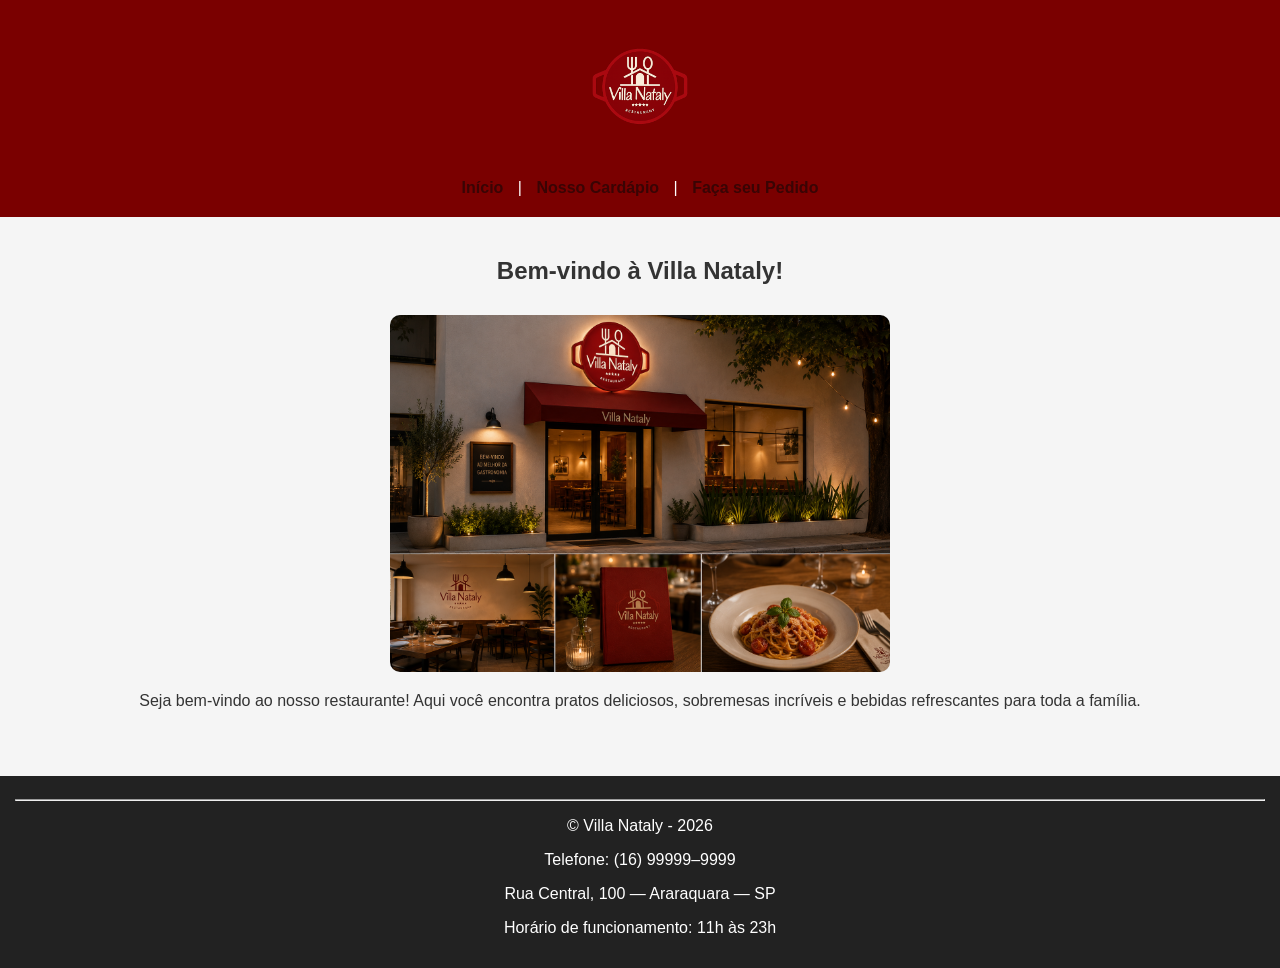
==== site_nataly/projetos/villa-nataly/index.html @ 03588937 "Initial commit" ====
<!DOCTYPE html>
<html lang="pt-BR">
    
<head >
   
    <meta charset="UTF-8">
    <meta name="viewport" content="width=device-width, initial-scale=1.0">

    
    <link rel="icon" href="logo.png - Copia.png">
   
    <title>Villa Nataly</title>

    <link rel="stylesheet" href="style.css">

</head>
<body>

    
   <header>

    <div style="text-align: center;">

        <img src="logo.png.png"
             width="300"
             alt="Logo Villa Nataly">

       

        <nav>
            <a href="index.html">Início</a> |
            <a href="cardapio.html">Nosso Cardápio</a> |
            <a href="pedido.html">Faça seu Pedido</a>
        </nav>

    </div>

</header>

    
    <main>
         <div style="text-align: center;">

        <h2>Bem-vindo à Villa Nataly!</h2>

        <img src="restaurante.png"
             width="500"
             alt="Imagem do restaurante">

        <p>
            Seja bem-vindo ao nosso restaurante! Aqui você encontra pratos deliciosos,
            sobremesas incríveis e bebidas refrescantes para toda a família.
        </p>
        </div>

    </main>

    
    <footer>
        <hr>

        <p>
            &copy; Villa Nataly - 2026
        </p>

        <p>
            Telefone: (16)&nbsp;99999&ndash;9999
        </p>

        <p>
            Rua Central, 100 &mdash; Araraquara &mdash; SP
        </p>

        <p>
            Horário de funcionamento: 11h às 23h
        </p>

    </footer>

</body>
</html>
---- site_nataly/projetos/villa-nataly/style.css ----
body {
    font-family: cursive, 'Lucida Sans', 'Lucida Sans Regular', 'Lucida Grande', 'Lucida Sans Unicode', Geneva, Verdana, sans-serif;
    background-color: #f5f5f5;
    margin: 0;
    padding: 0;
    color: #333;
}



header {
    background-color: #7a0000;
    color: white;
    text-align: center;
    padding: 20px;
}

header img {
    width: 140px;
}

h1 {
    margin: 10px 0;
    font-size: 40px;
}



nav {
    margin-top: 15px;
}

nav a {
    color: rgb(57, 4, 4);
    text-decoration: none;
    margin: 0 10px;
    font-weight: bold;
}

nav a:hover {
    color: #ffd700;
}



main {
    padding: 20px;
    text-align: center;
}

main img {
    border-radius: 10px;
    margin-top: 10px;
}



section {
    background-color: rgb(255, 255, 255);
    margin: 25px auto;
    padding: 20px;
    width: 80%;
    border-radius: 10px;
    box-shadow: 0px 0px 10px #e3a8a8;
}



table {
    width: 100%;
    border-collapse: collapse;
    margin-top: 15px;
}

th {
    background-color: #7a0000;
    color: white;
}

th, td {
    border: 1px solid #ccc;
    padding: 10px;
}



form {
    background-color:white;
    width: 60%;
    margin: auto;
    padding: 20px;
    border-radius: 10px;
    box-shadow: 0px 0px 10px #ccc;
    text-align: left
}

input, textarea {
    width: 100%;
    padding: 8px;
    margin-top: 5px;
    margin-bottom: 15px;
}

button {
    background-color: #7a0000;
    color: white;
    border: none;
    padding: 12px 20px;
    font-size: 16px;
    border-radius: 5px;
    cursor: pointer;
}

button:hover {
    background-color: #a00000;
}



footer {
    background-color: #222;
    color: white;
    text-align: center;
    padding: 15px;
    margin-top: 30px;
}

a:focus-visible, button:focus-visible, input:focus-visible, textarea:focus-visible {
    outline: 3px solid #ffd700;
    outline-offset: 3px;
}
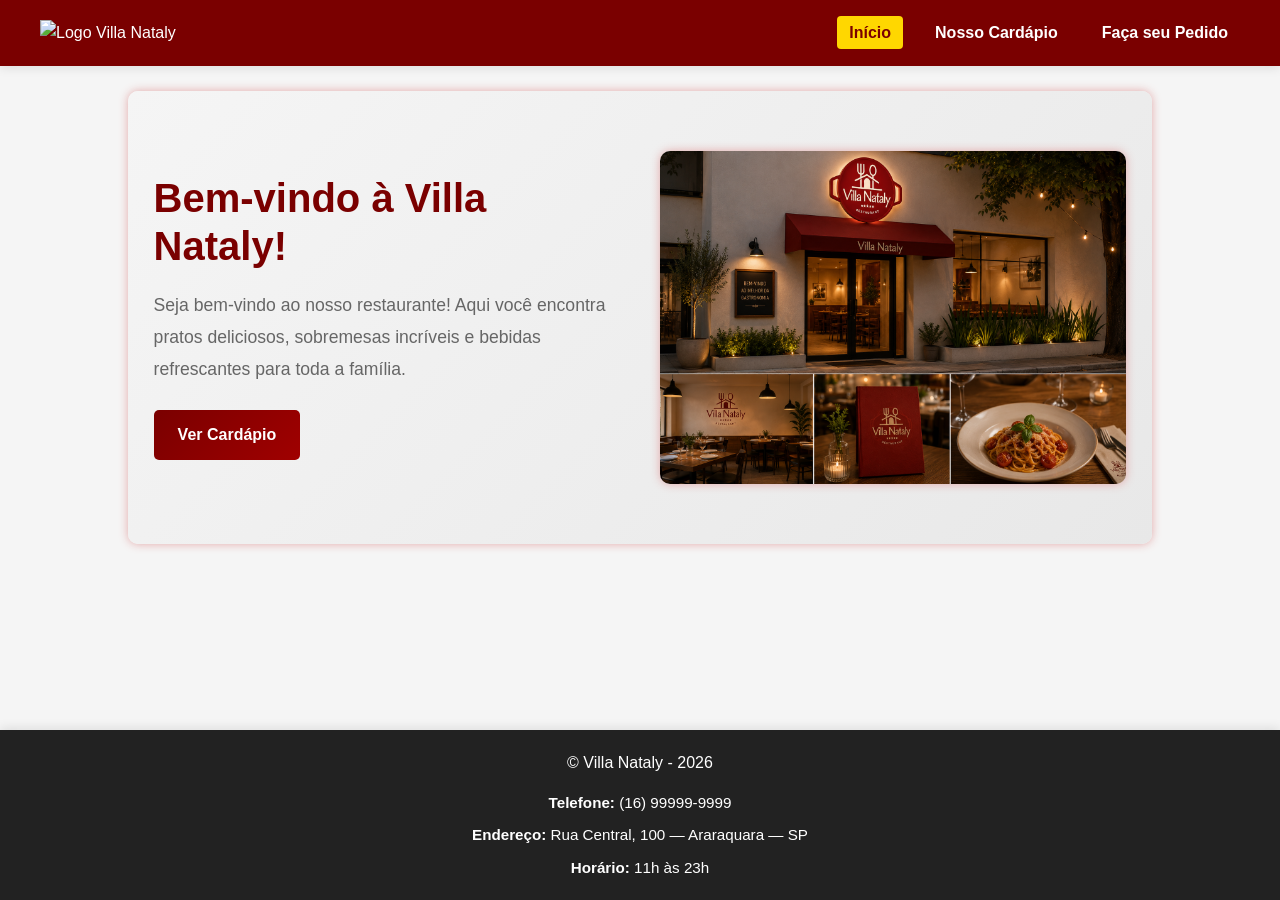
==== commit e5d4950f: "Melhorias no HTML: estrutura semântica, acessibilidade e responsividade" ====
--- a/site_nataly/projetos/villa-nataly/index.html
+++ b/site_nataly/projetos/villa-nataly/index.html
@@ -1,81 +1,66 @@
 <!DOCTYPE html>
 <html lang="pt-BR">
-    
-<head >
-   
-    <meta charset="UTF-8">
-    <meta name="viewport" content="width=device-width, initial-scale=1.0">
-
-    
-    <link rel="icon" href="logo.png - Copia.png">
-   
-    <title>Villa Nataly</title>
-
-    <link rel="stylesheet" href="style.css">
-
+<head>
+  <meta charset="UTF-8">
+  <meta name="viewport" content="width=device-width, initial-scale=1.0">
+  <meta name="description" content="Villa Nataly - Restaurante com pratos deliciosos, sobremesas incríveis e bebidas refrescantes.">
+  
+  <link rel="icon" href="logo.png">
+  <title>Villa Nataly - Restaurante</title>
+  
+  <link rel="stylesheet" href="style.css">
 </head>
 <body>
+  <!-- Link visível apenas ao usar teclado -->
+  <a class="skip-link" href="#conteudo">Pular para o conteúdo principal</a>
 
-    
-   <header>
+  <!-- Cabeçalho -->
+  <header class="site-header">
+    <div class="container">
+      <div class="header-content">
+        <img src="logo.png" alt="Logo Villa Nataly" class="logo-img">
+        
+        <!-- Navegação principal -->
+        <nav class="main-nav" aria-label="Menu principal">
+          <ul>
+            <li><a href="index.html" aria-current="page" class="active">Início</a></li>
+            <li><a href="cardapio.html">Nosso Cardápio</a></li>
+            <li><a href="pedido.html">Faça seu Pedido</a></li>
+          </ul>
+        </nav>
+      </div>
+    </div>
+  </header>
 
-    <div style="text-align: center;">
-
-        <img src="logo.png.png"
-             width="300"
-             alt="Logo Villa Nataly">
-
-       
-
-        <nav>
-            <a href="index.html">Início</a> |
-            <a href="cardapio.html">Nosso Cardápio</a> |
-            <a href="pedido.html">Faça seu Pedido</a>
-        </nav>
-
-    </div>
-
-</header>
-
-    
-    <main>
-         <div style="text-align: center;">
-
-        <h2>Bem-vindo à Villa Nataly!</h2>
-
-        <img src="restaurante.png"
-             width="500"
-             alt="Imagem do restaurante">
-
-        <p>
+  <!-- Conteúdo principal -->
+  <main id="conteudo" tabindex="-1">
+    <!-- Hero section -->
+    <section class="hero">
+      <div class="container hero-content">
+        <div>
+          <h1>Bem-vindo à Villa Nataly!</h1>
+          <p>
             Seja bem-vindo ao nosso restaurante! Aqui você encontra pratos deliciosos,
             sobremesas incríveis e bebidas refrescantes para toda a família.
-        </p>
+          </p>
+          <a href="cardapio.html" class="btn btn-primary">Ver Cardápio</a>
         </div>
+        
+        <img src="restaurante.png" alt="Ambiente aconchegante do restaurante Villa Nataly" class="hero-img">
+      </div>
+    </section>
+  </main>
 
-    </main>
-
-    
-    <footer>
-        <hr>
-
-        <p>
-            &copy; Villa Nataly - 2026
-        </p>
-
-        <p>
-            Telefone: (16)&nbsp;99999&ndash;9999
-        </p>
-
-        <p>
-            Rua Central, 100 &mdash; Araraquara &mdash; SP
-        </p>
-
-        <p>
-            Horário de funcionamento: 11h às 23h
-        </p>
-
-    </footer>
-
+  <!-- Rodapé -->
+  <footer class="site-footer">
+    <div class="container footer-content">
+      <p>&copy; Villa Nataly - 2026</p>
+      <div class="contact-info">
+        <p><strong>Telefone:</strong> (16) 99999-9999</p>
+        <p><strong>Endereço:</strong> Rua Central, 100 — Araraquara — SP</p>
+        <p><strong>Horário:</strong> 11h às 23h</p>
+      </div>
+    </div>
+  </footer>
 </body>
-</html>+</html>
--- a/site_nataly/projetos/villa-nataly/style.css
+++ b/site_nataly/projetos/villa-nataly/style.css
@@ -1,133 +1,396 @@
-
+/* =========================================================
+   VILLA NATALY - RESTAURANTE
+   Arquivo: style.css
+   Objetivo: Visual profissional, responsividade e acessibilidade
+   ========================================================= */
+
+/* ---------- Variáveis globais ---------- */
+:root {
+  --vinho: #7a0000;
+  --vinho-claro: #a00000;
+  --ouro: #ffd700;
+  --texto: #333333;
+  --fundo: #f5f5f5;
+  --branco: #ffffff;
+  --cinza-escuro: #222222;
+  --sombra: 0 2px 10px rgba(0, 0, 0, 0.1);
+  --sombra-forte: 0px 0px 10px #e3a8a8;
+}
+
+/* ---------- Reset básico ---------- */
+* {
+  box-sizing: border-box;
+  margin: 0;
+  padding: 0;
+}
+
+html {
+  scroll-behavior: smooth;
+}
 
 body {
-    font-family: cursive, 'Lucida Sans', 'Lucida Sans Regular', 'Lucida Grande', 'Lucida Sans Unicode', Geneva, Verdana, sans-serif;
-    background-color: #f5f5f5;
-    margin: 0;
-    padding: 0;
-    color: #333;
-}
-
-
-
-header {
-    background-color: #7a0000;
-    color: white;
+  font-family: 'Segoe UI', Tahoma, Geneva, Verdana, sans-serif;
+  background-color: var(--fundo);
+  color: var(--texto);
+  line-height: 1.6;
+  min-height: 100vh;
+  display: flex;
+  flex-direction: column;
+}
+
+/* ---------- Acessibilidade ---------- */
+a:focus-visible,
+button:focus-visible,
+input:focus-visible,
+textarea:focus-visible {
+  outline: 3px solid var(--ouro);
+  outline-offset: 3px;
+}
+
+main:focus {
+  outline: none;
+}
+
+/* Skip link - visível apenas ao usar teclado */
+.skip-link {
+  position: absolute;
+  top: -40px;
+  left: 0;
+  background: var(--vinho);
+  color: var(--branco);
+  padding: 8px 16px;
+  border-radius: 0 0 4px 0;
+  z-index: 999;
+  text-decoration: none;
+  font-weight: bold;
+}
+
+.skip-link:focus {
+  top: 0;
+}
+
+/* ---------- Container padrão ---------- */
+.container {
+  width: min(1200px, 95%);
+  margin: 0 auto;
+}
+
+/* ---------- Cabeçalho e navegação ---------- */
+.site-header {
+  background-color: var(--vinho);
+  color: var(--branco);
+  padding: 20px 0;
+  position: sticky;
+  top: 0;
+  z-index: 100;
+  box-shadow: var(--sombra);
+}
+
+.header-content {
+  display: flex;
+  align-items: center;
+  justify-content: space-between;
+  gap: 30px;
+  flex-wrap: wrap;
+}
+
+.logo-img {
+  width: 140px;
+  height: auto;
+  display: block;
+}
+
+.main-nav ul {
+  display: flex;
+  flex-wrap: wrap;
+  gap: 20px;
+  list-style: none;
+}
+
+.main-nav a {
+  color: var(--branco);
+  text-decoration: none;
+  font-weight: bold;
+  padding: 8px 12px;
+  border-radius: 4px;
+  transition: background-color 0.3s ease, color 0.3s ease;
+}
+
+.main-nav a:hover,
+.main-nav a.active {
+  background-color: var(--ouro);
+  color: var(--vinho);
+}
+
+/* ---------- Hero section ---------- */
+.hero {
+  background: linear-gradient(135deg, #f5f5f5, #e8e8e8);
+  padding: 60px 0;
+  flex-grow: 1;
+}
+
+.hero-content {
+  display: grid;
+  grid-template-columns: 1fr 1fr;
+  gap: 40px;
+  align-items: center;
+}
+
+.hero-content h1 {
+  font-size: 2.5rem;
+  color: var(--vinho);
+  margin-bottom: 20px;
+  line-height: 1.2;
+}
+
+.hero-content p {
+  font-size: 1.1rem;
+  color: #666;
+  margin-bottom: 25px;
+  line-height: 1.8;
+}
+
+.hero-img {
+  width: 100%;
+  max-width: 500px;
+  height: auto;
+  border-radius: 10px;
+  box-shadow: var(--sombra-forte);
+  display: block;
+}
+
+/* ---------- Botões ---------- */
+.btn {
+  display: inline-block;
+  padding: 12px 24px;
+  background-color: var(--vinho);
+  color: var(--branco);
+  text-decoration: none;
+  border-radius: 5px;
+  font-weight: bold;
+  font-size: 1rem;
+  border: none;
+  cursor: pointer;
+  transition: background-color 0.3s ease, transform 0.2s ease;
+}
+
+.btn:hover {
+  background-color: var(--vinho-claro);
+  transform: translateY(-2px);
+}
+
+.btn-primary {
+  background: linear-gradient(135deg, var(--vinho), var(--vinho-claro));
+}
+
+/* ---------- Seções ---------- */
+section {
+  background-color: var(--branco);
+  margin: 25px auto;
+  padding: 20px;
+  width: 80%;
+  border-radius: 10px;
+  box-shadow: var(--sombra-forte);
+}
+
+section h2 {
+  color: var(--vinho);
+  font-size: 1.8rem;
+  margin-bottom: 15px;
+}
+
+section p {
+  color: #666;
+  margin-bottom: 15px;
+}
+
+/* ---------- Tabelas ---------- */
+table {
+  width: 100%;
+  border-collapse: collapse;
+  margin-top: 15px;
+}
+
+th {
+  background-color: var(--vinho);
+  color: var(--branco);
+  padding: 12px;
+  text-align: left;
+  font-weight: bold;
+}
+
+td {
+  border: 1px solid #ccc;
+  padding: 10px 12px;
+}
+
+tr:hover {
+  background-color: #f9f9f9;
+}
+
+/* ---------- Formulário ---------- */
+form {
+  background-color: var(--branco);
+  width: 60%;
+  margin: 20px auto;
+  padding: 20px;
+  border-radius: 10px;
+  box-shadow: var(--sombra);
+}
+
+label {
+  display: block;
+  margin: 15px 0 5px;
+  font-weight: bold;
+  color: var(--vinho);
+}
+
+input,
+textarea {
+  width: 100%;
+  padding: 10px;
+  margin-bottom: 15px;
+  border: 1px solid #ccc;
+  border-radius: 4px;
+  font-family: inherit;
+  font-size: 1rem;
+}
+
+input:focus,
+textarea:focus {
+  border-color: var(--vinho);
+  background-color: #fffdfb;
+}
+
+textarea {
+  resize: vertical;
+  min-height: 120px;
+}
+
+button {
+  background-color: var(--vinho);
+  color: var(--branco);
+  border: none;
+  padding: 12px 20px;
+  font-size: 1rem;
+  border-radius: 5px;
+  cursor: pointer;
+  font-weight: bold;
+  transition: background-color 0.3s ease;
+}
+
+button:hover {
+  background-color: var(--vinho-claro);
+}
+
+/* ---------- Rodapé ---------- */
+.site-footer {
+  background-color: var(--cinza-escuro);
+  color: var(--branco);
+  padding: 20px 0;
+  margin-top: auto;
+  box-shadow: 0 -2px 10px rgba(0, 0, 0, 0.1);
+}
+
+.footer-content {
+  display: grid;
+  gap: 15px;
+  text-align: center;
+}
+
+.contact-info {
+  display: grid;
+  gap: 8px;
+}
+
+.contact-info p {
+  margin: 0;
+  font-size: 0.95rem;
+}
+
+/* ---------- Responsividade para tablets ---------- */
+@media (max-width: 768px) {
+  .header-content {
+    flex-direction: column;
+    align-items: center;
+    gap: 15px;
+  }
+
+  .main-nav ul {
+    gap: 10px;
+    justify-content: center;
+  }
+
+  .hero-content {
+    grid-template-columns: 1fr;
+    gap: 25px;
+  }
+
+  .hero-content h1 {
+    font-size: 2rem;
+  }
+
+  section {
+    width: 90%;
+  }
+
+  form {
+    width: 90%;
+  }
+
+  .footer-content {
     text-align: center;
-    padding: 20px;
-}
-
-header img {
-    width: 140px;
-}
-
-h1 {
-    margin: 10px 0;
-    font-size: 40px;
-}
-
-
-
-nav {
-    margin-top: 15px;
-}
-
-nav a {
-    color: rgb(57, 4, 4);
-    text-decoration: none;
-    margin: 0 10px;
-    font-weight: bold;
-}
-
-nav a:hover {
-    color: #ffd700;
-}
-
-
-
-main {
-    padding: 20px;
+  }
+}
+
+/* ---------- Responsividade para celulares ---------- */
+@media (max-width: 480px) {
+  .logo-img {
+    width: 100px;
+  }
+
+  .main-nav ul {
+    flex-direction: column;
+    gap: 8px;
+  }
+
+  .main-nav a {
+    display: block;
     text-align: center;
-}
-
-main img {
-    border-radius: 10px;
-    margin-top: 10px;
-}
-
-
-
-section {
-    background-color: rgb(255, 255, 255);
-    margin: 25px auto;
-    padding: 20px;
-    width: 80%;
-    border-radius: 10px;
-    box-shadow: 0px 0px 10px #e3a8a8;
-}
-
-
-
-table {
+  }
+
+  .hero-content h1 {
+    font-size: 1.5rem;
+  }
+
+  .hero-content p {
+    font-size: 1rem;
+  }
+
+  section {
+    width: 95%;
+    padding: 15px;
+    margin: 15px auto;
+  }
+
+  table {
+    font-size: 0.9rem;
+  }
+
+  th,
+  td {
+    padding: 8px;
+  }
+
+  form {
+    width: 95%;
+    padding: 15px;
+  }
+
+  .btn {
+    padding: 10px 16px;
+    font-size: 0.95rem;
     width: 100%;
-    border-collapse: collapse;
-    margin-top: 15px;
-}
-
-th {
-    background-color: #7a0000;
-    color: white;
-}
-
-th, td {
-    border: 1px solid #ccc;
-    padding: 10px;
-}
-
-
-
-form {
-    background-color:white;
-    width: 60%;
-    margin: auto;
-    padding: 20px;
-    border-radius: 10px;
-    box-shadow: 0px 0px 10px #ccc;
-    text-align: left
-}
-
-input, textarea {
-    width: 100%;
-    padding: 8px;
-    margin-top: 5px;
-    margin-bottom: 15px;
-}
-
-button {
-    background-color: #7a0000;
-    color: white;
-    border: none;
-    padding: 12px 20px;
-    font-size: 16px;
-    border-radius: 5px;
-    cursor: pointer;
-}
-
-button:hover {
-    background-color: #a00000;
-}
-
-
-
-footer {
-    background-color: #222;
-    color: white;
     text-align: center;
-    padding: 15px;
-    margin-top: 30px;
-}
-
-a:focus-visible, button:focus-visible, input:focus-visible, textarea:focus-visible {
-    outline: 3px solid #ffd700;
-    outline-offset: 3px;
-}
+  }
+}
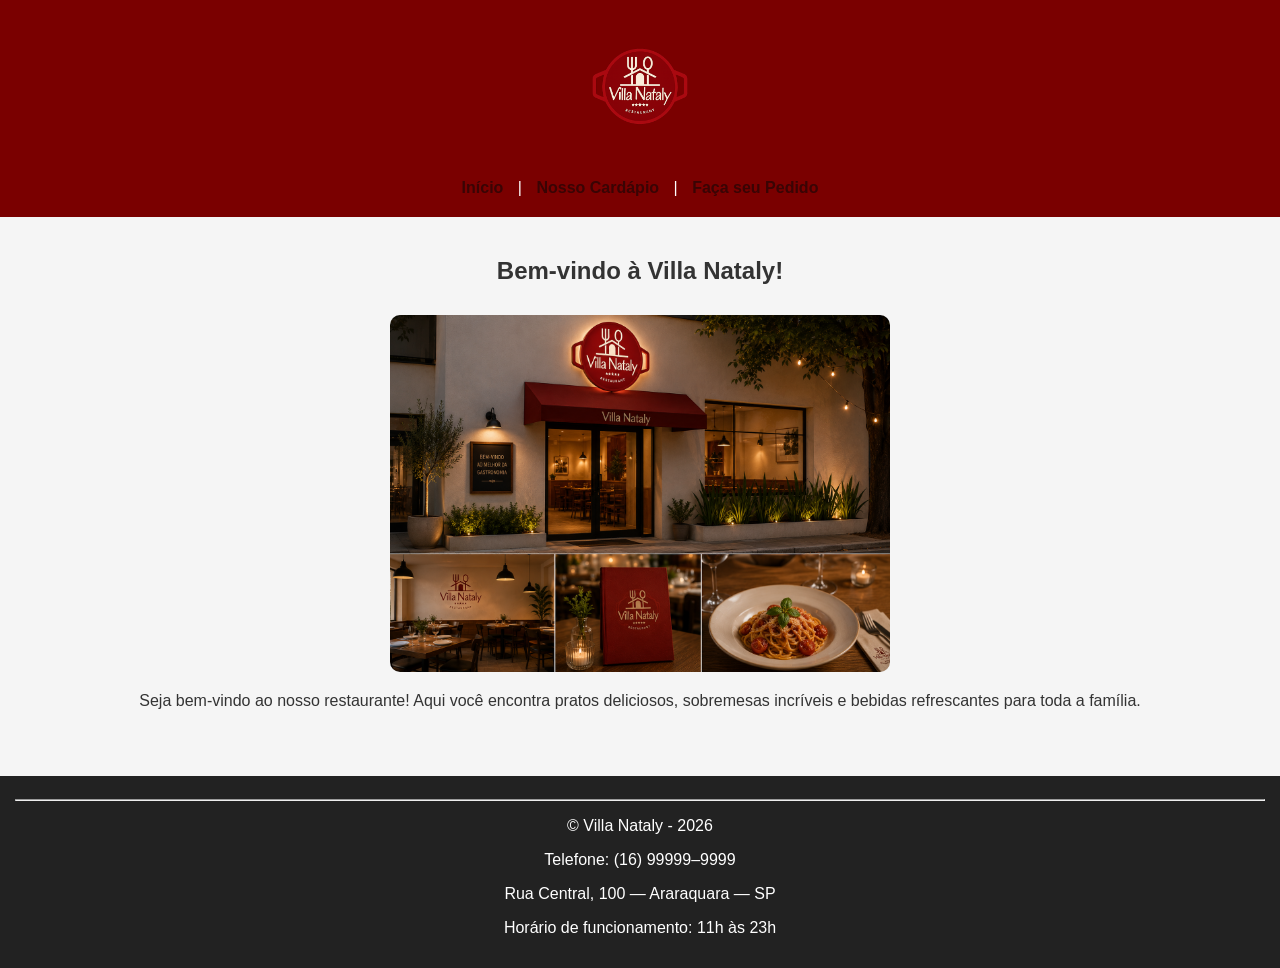
==== commit 7aa1d5a2: "Atualiza o site com a versão local" ====
--- a/site_nataly/projetos/villa-nataly/index.html
+++ b/site_nataly/projetos/villa-nataly/index.html
@@ -1,66 +1,81 @@
 <!DOCTYPE html>
 <html lang="pt-BR">
-<head>
-  <meta charset="UTF-8">
-  <meta name="viewport" content="width=device-width, initial-scale=1.0">
-  <meta name="description" content="Villa Nataly - Restaurante com pratos deliciosos, sobremesas incríveis e bebidas refrescantes.">
-  
-  <link rel="icon" href="logo.png">
-  <title>Villa Nataly - Restaurante</title>
-  
-  <link rel="stylesheet" href="style.css">
+    
+<head >
+   
+    <meta charset="UTF-8">
+    <meta name="viewport" content="width=device-width, initial-scale=1.0">
+
+    
+    <link rel="icon" href="logo.png - Copia.png">
+   
+    <title>Villa Nataly</title>
+
+    <link rel="stylesheet" href="style.css">
+
 </head>
 <body>
-  <!-- Link visível apenas ao usar teclado -->
-  <a class="skip-link" href="#conteudo">Pular para o conteúdo principal</a>
 
-  <!-- Cabeçalho -->
-  <header class="site-header">
-    <div class="container">
-      <div class="header-content">
-        <img src="logo.png" alt="Logo Villa Nataly" class="logo-img">
-        
-        <!-- Navegação principal -->
-        <nav class="main-nav" aria-label="Menu principal">
-          <ul>
-            <li><a href="index.html" aria-current="page" class="active">Início</a></li>
-            <li><a href="cardapio.html">Nosso Cardápio</a></li>
-            <li><a href="pedido.html">Faça seu Pedido</a></li>
-          </ul>
+    
+   <header>
+
+    <div style="text-align: center;">
+
+        <img src="logo.png.png"
+             width="300"
+             alt="Logo Villa Nataly">
+
+       
+
+        <nav>
+            <a href="index.html">Início</a> |
+            <a href="cardapio.html">Nosso Cardápio</a> |
+            <a href="pedido.html">Faça seu Pedido</a>
         </nav>
-      </div>
+
     </div>
-  </header>
 
-  <!-- Conteúdo principal -->
-  <main id="conteudo" tabindex="-1">
-    <!-- Hero section -->
-    <section class="hero">
-      <div class="container hero-content">
-        <div>
-          <h1>Bem-vindo à Villa Nataly!</h1>
-          <p>
+</header>
+
+    
+    <main>
+         <div style="text-align: center;">
+
+        <h2>Bem-vindo à Villa Nataly!</h2>
+
+        <img src="restaurante.png"
+             width="500"
+             alt="Imagem do restaurante">
+
+        <p>
             Seja bem-vindo ao nosso restaurante! Aqui você encontra pratos deliciosos,
             sobremesas incríveis e bebidas refrescantes para toda a família.
-          </p>
-          <a href="cardapio.html" class="btn btn-primary">Ver Cardápio</a>
+        </p>
         </div>
-        
-        <img src="restaurante.png" alt="Ambiente aconchegante do restaurante Villa Nataly" class="hero-img">
-      </div>
-    </section>
-  </main>
 
-  <!-- Rodapé -->
-  <footer class="site-footer">
-    <div class="container footer-content">
-      <p>&copy; Villa Nataly - 2026</p>
-      <div class="contact-info">
-        <p><strong>Telefone:</strong> (16) 99999-9999</p>
-        <p><strong>Endereço:</strong> Rua Central, 100 — Araraquara — SP</p>
-        <p><strong>Horário:</strong> 11h às 23h</p>
-      </div>
-    </div>
-  </footer>
+    </main>
+
+    
+    <footer>
+        <hr>
+
+        <p>
+            &copy; Villa Nataly - 2026
+        </p>
+
+        <p>
+            Telefone: (16)&nbsp;99999&ndash;9999
+        </p>
+
+        <p>
+            Rua Central, 100 &mdash; Araraquara &mdash; SP
+        </p>
+
+        <p>
+            Horário de funcionamento: 11h às 23h
+        </p>
+
+    </footer>
+
 </body>
-</html>
+</html>
--- a/site_nataly/projetos/villa-nataly/style.css
+++ b/site_nataly/projetos/villa-nataly/style.css
@@ -1,396 +1,133 @@
-/* =========================================================
-   VILLA NATALY - RESTAURANTE
-   Arquivo: style.css
-   Objetivo: Visual profissional, responsividade e acessibilidade
-   ========================================================= */
 
-/* ---------- Variáveis globais ---------- */
-:root {
-  --vinho: #7a0000;
-  --vinho-claro: #a00000;
-  --ouro: #ffd700;
-  --texto: #333333;
-  --fundo: #f5f5f5;
-  --branco: #ffffff;
-  --cinza-escuro: #222222;
-  --sombra: 0 2px 10px rgba(0, 0, 0, 0.1);
-  --sombra-forte: 0px 0px 10px #e3a8a8;
+
+body {
+    font-family: cursive, 'Lucida Sans', 'Lucida Sans Regular', 'Lucida Grande', 'Lucida Sans Unicode', Geneva, Verdana, sans-serif;
+    background-color: #f5f5f5;
+    margin: 0;
+    padding: 0;
+    color: #333;
 }
 
-/* ---------- Reset básico ---------- */
-* {
-  box-sizing: border-box;
-  margin: 0;
-  padding: 0;
+
+
+header {
+    background-color: #7a0000;
+    color: white;
+    text-align: center;
+    padding: 20px;
 }
 
-html {
-  scroll-behavior: smooth;
+header img {
+    width: 140px;
 }
 
-body {
-  font-family: 'Segoe UI', Tahoma, Geneva, Verdana, sans-serif;
-  background-color: var(--fundo);
-  color: var(--texto);
-  line-height: 1.6;
-  min-height: 100vh;
-  display: flex;
-  flex-direction: column;
+h1 {
+    margin: 10px 0;
+    font-size: 40px;
 }
 
-/* ---------- Acessibilidade ---------- */
-a:focus-visible,
-button:focus-visible,
-input:focus-visible,
-textarea:focus-visible {
-  outline: 3px solid var(--ouro);
-  outline-offset: 3px;
+
+
+nav {
+    margin-top: 15px;
 }
 
-main:focus {
-  outline: none;
+nav a {
+    color: rgb(57, 4, 4);
+    text-decoration: none;
+    margin: 0 10px;
+    font-weight: bold;
 }
 
-/* Skip link - visível apenas ao usar teclado */
-.skip-link {
-  position: absolute;
-  top: -40px;
-  left: 0;
-  background: var(--vinho);
-  color: var(--branco);
-  padding: 8px 16px;
-  border-radius: 0 0 4px 0;
-  z-index: 999;
-  text-decoration: none;
-  font-weight: bold;
+nav a:hover {
+    color: #ffd700;
 }
 
-.skip-link:focus {
-  top: 0;
+
+
+main {
+    padding: 20px;
+    text-align: center;
 }
 
-/* ---------- Container padrão ---------- */
-.container {
-  width: min(1200px, 95%);
-  margin: 0 auto;
+main img {
+    border-radius: 10px;
+    margin-top: 10px;
 }
 
-/* ---------- Cabeçalho e navegação ---------- */
-.site-header {
-  background-color: var(--vinho);
-  color: var(--branco);
-  padding: 20px 0;
-  position: sticky;
-  top: 0;
-  z-index: 100;
-  box-shadow: var(--sombra);
+
+
+section {
+    background-color: rgb(255, 255, 255);
+    margin: 25px auto;
+    padding: 20px;
+    width: 80%;
+    border-radius: 10px;
+    box-shadow: 0px 0px 10px #e3a8a8;
 }
 
-.header-content {
-  display: flex;
-  align-items: center;
-  justify-content: space-between;
-  gap: 30px;
-  flex-wrap: wrap;
-}
 
-.logo-img {
-  width: 140px;
-  height: auto;
-  display: block;
-}
 
-.main-nav ul {
-  display: flex;
-  flex-wrap: wrap;
-  gap: 20px;
-  list-style: none;
-}
-
-.main-nav a {
-  color: var(--branco);
-  text-decoration: none;
-  font-weight: bold;
-  padding: 8px 12px;
-  border-radius: 4px;
-  transition: background-color 0.3s ease, color 0.3s ease;
-}
-
-.main-nav a:hover,
-.main-nav a.active {
-  background-color: var(--ouro);
-  color: var(--vinho);
-}
-
-/* ---------- Hero section ---------- */
-.hero {
-  background: linear-gradient(135deg, #f5f5f5, #e8e8e8);
-  padding: 60px 0;
-  flex-grow: 1;
-}
-
-.hero-content {
-  display: grid;
-  grid-template-columns: 1fr 1fr;
-  gap: 40px;
-  align-items: center;
-}
-
-.hero-content h1 {
-  font-size: 2.5rem;
-  color: var(--vinho);
-  margin-bottom: 20px;
-  line-height: 1.2;
-}
-
-.hero-content p {
-  font-size: 1.1rem;
-  color: #666;
-  margin-bottom: 25px;
-  line-height: 1.8;
-}
-
-.hero-img {
-  width: 100%;
-  max-width: 500px;
-  height: auto;
-  border-radius: 10px;
-  box-shadow: var(--sombra-forte);
-  display: block;
-}
-
-/* ---------- Botões ---------- */
-.btn {
-  display: inline-block;
-  padding: 12px 24px;
-  background-color: var(--vinho);
-  color: var(--branco);
-  text-decoration: none;
-  border-radius: 5px;
-  font-weight: bold;
-  font-size: 1rem;
-  border: none;
-  cursor: pointer;
-  transition: background-color 0.3s ease, transform 0.2s ease;
-}
-
-.btn:hover {
-  background-color: var(--vinho-claro);
-  transform: translateY(-2px);
-}
-
-.btn-primary {
-  background: linear-gradient(135deg, var(--vinho), var(--vinho-claro));
-}
-
-/* ---------- Seções ---------- */
-section {
-  background-color: var(--branco);
-  margin: 25px auto;
-  padding: 20px;
-  width: 80%;
-  border-radius: 10px;
-  box-shadow: var(--sombra-forte);
-}
-
-section h2 {
-  color: var(--vinho);
-  font-size: 1.8rem;
-  margin-bottom: 15px;
-}
-
-section p {
-  color: #666;
-  margin-bottom: 15px;
-}
-
-/* ---------- Tabelas ---------- */
 table {
-  width: 100%;
-  border-collapse: collapse;
-  margin-top: 15px;
+    width: 100%;
+    border-collapse: collapse;
+    margin-top: 15px;
 }
 
 th {
-  background-color: var(--vinho);
-  color: var(--branco);
-  padding: 12px;
-  text-align: left;
-  font-weight: bold;
+    background-color: #7a0000;
+    color: white;
 }
 
-td {
-  border: 1px solid #ccc;
-  padding: 10px 12px;
+th, td {
+    border: 1px solid #ccc;
+    padding: 10px;
 }
 
-tr:hover {
-  background-color: #f9f9f9;
+
+
+form {
+    background-color:white;
+    width: 60%;
+    margin: auto;
+    padding: 20px;
+    border-radius: 10px;
+    box-shadow: 0px 0px 10px #ccc;
+    text-align: left
 }
 
-/* ---------- Formulário ---------- */
-form {
-  background-color: var(--branco);
-  width: 60%;
-  margin: 20px auto;
-  padding: 20px;
-  border-radius: 10px;
-  box-shadow: var(--sombra);
-}
-
-label {
-  display: block;
-  margin: 15px 0 5px;
-  font-weight: bold;
-  color: var(--vinho);
-}
-
-input,
-textarea {
-  width: 100%;
-  padding: 10px;
-  margin-bottom: 15px;
-  border: 1px solid #ccc;
-  border-radius: 4px;
-  font-family: inherit;
-  font-size: 1rem;
-}
-
-input:focus,
-textarea:focus {
-  border-color: var(--vinho);
-  background-color: #fffdfb;
-}
-
-textarea {
-  resize: vertical;
-  min-height: 120px;
+input, textarea {
+    width: 100%;
+    padding: 8px;
+    margin-top: 5px;
+    margin-bottom: 15px;
 }
 
 button {
-  background-color: var(--vinho);
-  color: var(--branco);
-  border: none;
-  padding: 12px 20px;
-  font-size: 1rem;
-  border-radius: 5px;
-  cursor: pointer;
-  font-weight: bold;
-  transition: background-color 0.3s ease;
+    background-color: #7a0000;
+    color: white;
+    border: none;
+    padding: 12px 20px;
+    font-size: 16px;
+    border-radius: 5px;
+    cursor: pointer;
 }
 
 button:hover {
-  background-color: var(--vinho-claro);
+    background-color: #a00000;
 }
 
-/* ---------- Rodapé ---------- */
-.site-footer {
-  background-color: var(--cinza-escuro);
-  color: var(--branco);
-  padding: 20px 0;
-  margin-top: auto;
-  box-shadow: 0 -2px 10px rgba(0, 0, 0, 0.1);
+
+
+footer {
+    background-color: #222;
+    color: white;
+    text-align: center;
+    padding: 15px;
+    margin-top: 30px;
 }
 
-.footer-content {
-  display: grid;
-  gap: 15px;
-  text-align: center;
+a:focus-visible, button:focus-visible, input:focus-visible, textarea:focus-visible {
+    outline: 3px solid #ffd700;
+    outline-offset: 3px;
 }
-
-.contact-info {
-  display: grid;
-  gap: 8px;
-}
-
-.contact-info p {
-  margin: 0;
-  font-size: 0.95rem;
-}
-
-/* ---------- Responsividade para tablets ---------- */
-@media (max-width: 768px) {
-  .header-content {
-    flex-direction: column;
-    align-items: center;
-    gap: 15px;
-  }
-
-  .main-nav ul {
-    gap: 10px;
-    justify-content: center;
-  }
-
-  .hero-content {
-    grid-template-columns: 1fr;
-    gap: 25px;
-  }
-
-  .hero-content h1 {
-    font-size: 2rem;
-  }
-
-  section {
-    width: 90%;
-  }
-
-  form {
-    width: 90%;
-  }
-
-  .footer-content {
-    text-align: center;
-  }
-}
-
-/* ---------- Responsividade para celulares ---------- */
-@media (max-width: 480px) {
-  .logo-img {
-    width: 100px;
-  }
-
-  .main-nav ul {
-    flex-direction: column;
-    gap: 8px;
-  }
-
-  .main-nav a {
-    display: block;
-    text-align: center;
-  }
-
-  .hero-content h1 {
-    font-size: 1.5rem;
-  }
-
-  .hero-content p {
-    font-size: 1rem;
-  }
-
-  section {
-    width: 95%;
-    padding: 15px;
-    margin: 15px auto;
-  }
-
-  table {
-    font-size: 0.9rem;
-  }
-
-  th,
-  td {
-    padding: 8px;
-  }
-
-  form {
-    width: 95%;
-    padding: 15px;
-  }
-
-  .btn {
-    padding: 10px 16px;
-    font-size: 0.95rem;
-    width: 100%;
-    text-align: center;
-  }
-}
